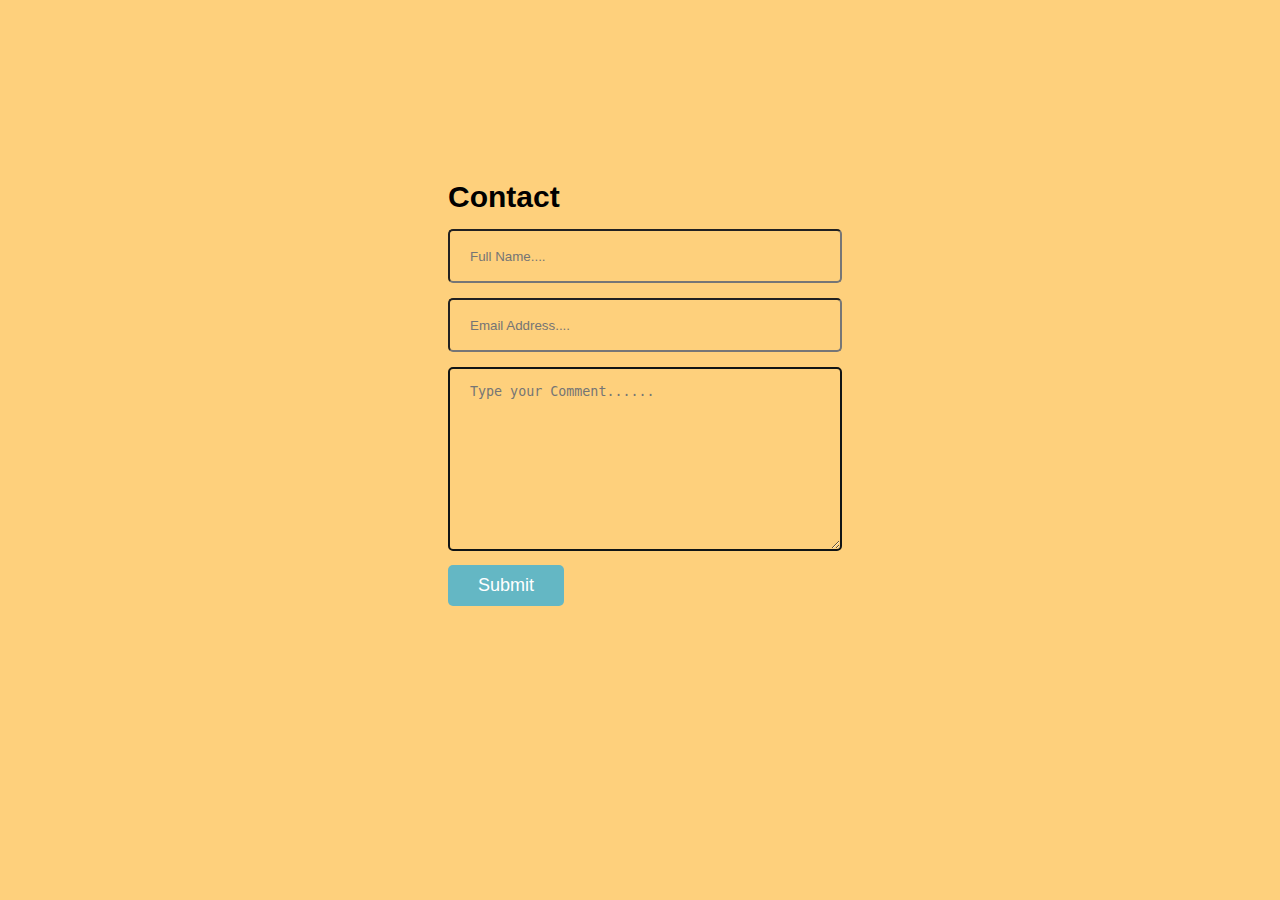
==== feedback.html @ 127364ad "Add files via upload" ====
<!DOCTYPE html>
<html lang="en">
<head>
    <link rel="stylesheet" href="feedback.css">
    <title>Document</title>
</head>

<body>
   <div class="feed-box">
       <h2>Contact</h2>
       <form action="#">
           <input type="text" name="Full Name " placeholder="Full Name....">
           <input type="email" name="email" placeholder="Email Address....">
           <textarea name="Feedback" placeholder="Type your Comment......"></textarea>
           <button type="summit">Submit </button>
       </form>

   </div> 
</body>
</html>
---- feedback.css ----
*{
    padding: 0;
    margin: 0;
    background-color:hsl(39, 98%, 74%);
}
.feed-box{
top: 20%;
left: 35%;
position: absolute;
transform: translate(-50%,-50);
width: 350px;
}
.feed-box h2{
    font-size: 30px;
    font-family: Arial, Helvetica, sans-serif;
    margin-bottom: 15px;
}
.feed-box input{
    width: 100%;
    height: 50px;
    padding: 0 20px;
    margin-bottom: 15px;
    border-radius: 5px;
    border: 1px sold #030505;
}
.feed-box input:focus{
    border: 1px solid black;
}

.feed-box textarea{
    width: 100%;
    height: 150px;
    padding: 15px 20px;
    margin-bottom: 10px;
    border-radius: 5px;
    border: 2px solid #101415;
}
.feed-box textarea:focus{
    border:0px;
    padding: 10px 30px;
    background: #0e1415;
}
.feed-box button{
    border: 0;
    padding: 10px 30px;
    background: #64b7c4;
    font-size: 18px;
    border-radius: 5px;
    color: #fff;
}
.feed-box button:hover{
    background: #080808;
    color: white;
}
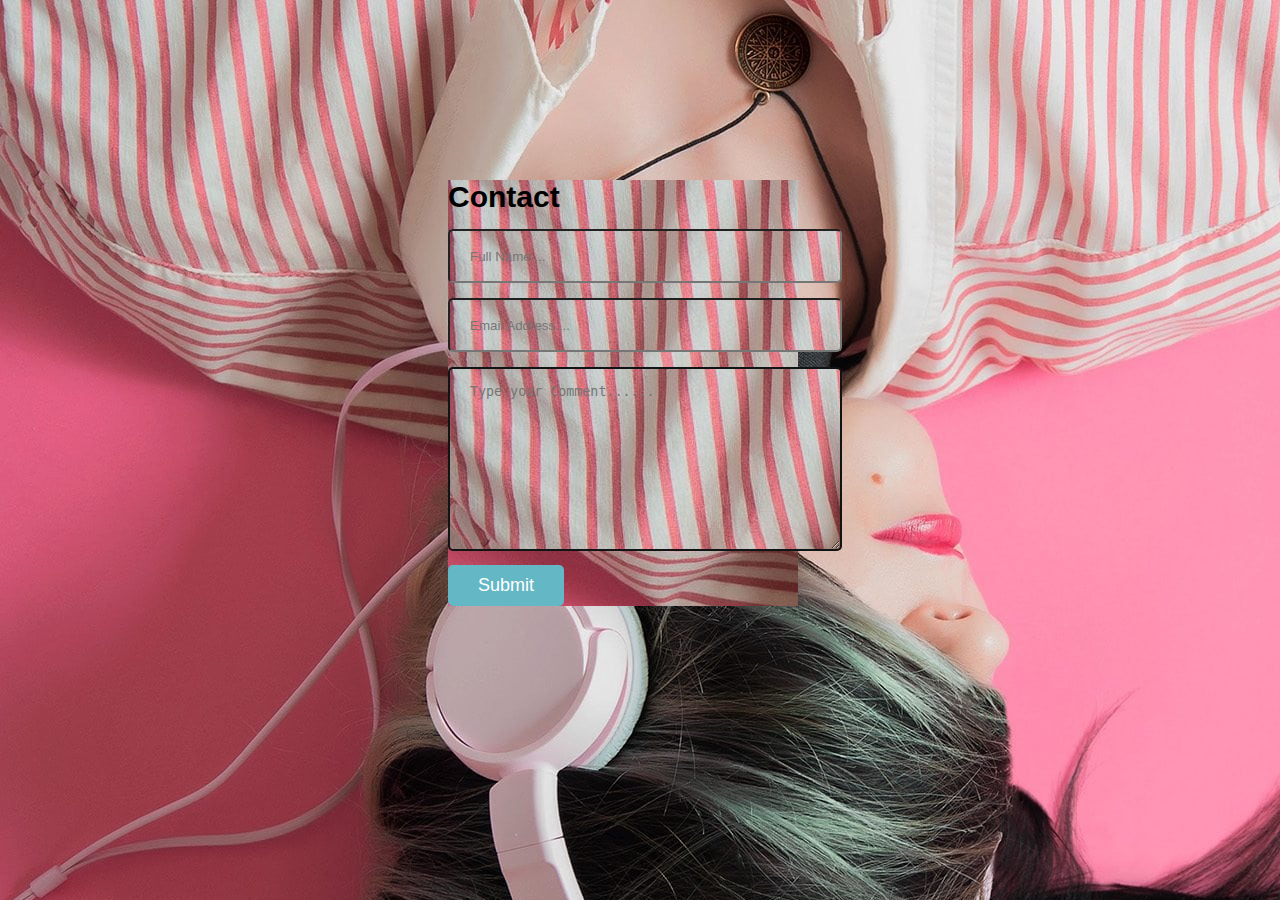
==== commit e088adb4: "aa" ====
--- a/feedback.html
+++ b/feedback.html
@@ -3,10 +3,15 @@
 <head>
     <link rel="stylesheet" href="feedback.css">
     <title>Document</title>
+    <style>
+        .bb
+        {  background-color:white;}
+    </style>
 </head>
 
 <body>
    <div class="feed-box">
+       <bb>
        <h2>Contact</h2>
        <form action="#">
            <input type="text" name="Full Name " placeholder="Full Name....">
@@ -14,7 +19,7 @@
            <textarea name="Feedback" placeholder="Type your Comment......"></textarea>
            <button type="summit">Submit </button>
        </form>
-
+       </bb>
    </div> 
 </body>
-</html>+</html>
--- a/feedback.css
+++ b/feedback.css
@@ -1,6 +1,7 @@
 *{
     padding: 0;
     margin: 0;
+     background-image: url(14.jpg);
     background-color:hsl(39, 98%, 74%);
 }
 .feed-box{
@@ -9,6 +10,7 @@
 position: absolute;
 transform: translate(-50%,-50);
 width: 350px;
+     background-color:white;
 }
 .feed-box h2{
     font-size: 30px;
@@ -51,4 +53,4 @@
 .feed-box button:hover{
     background: #080808;
     color: white;
-}+}
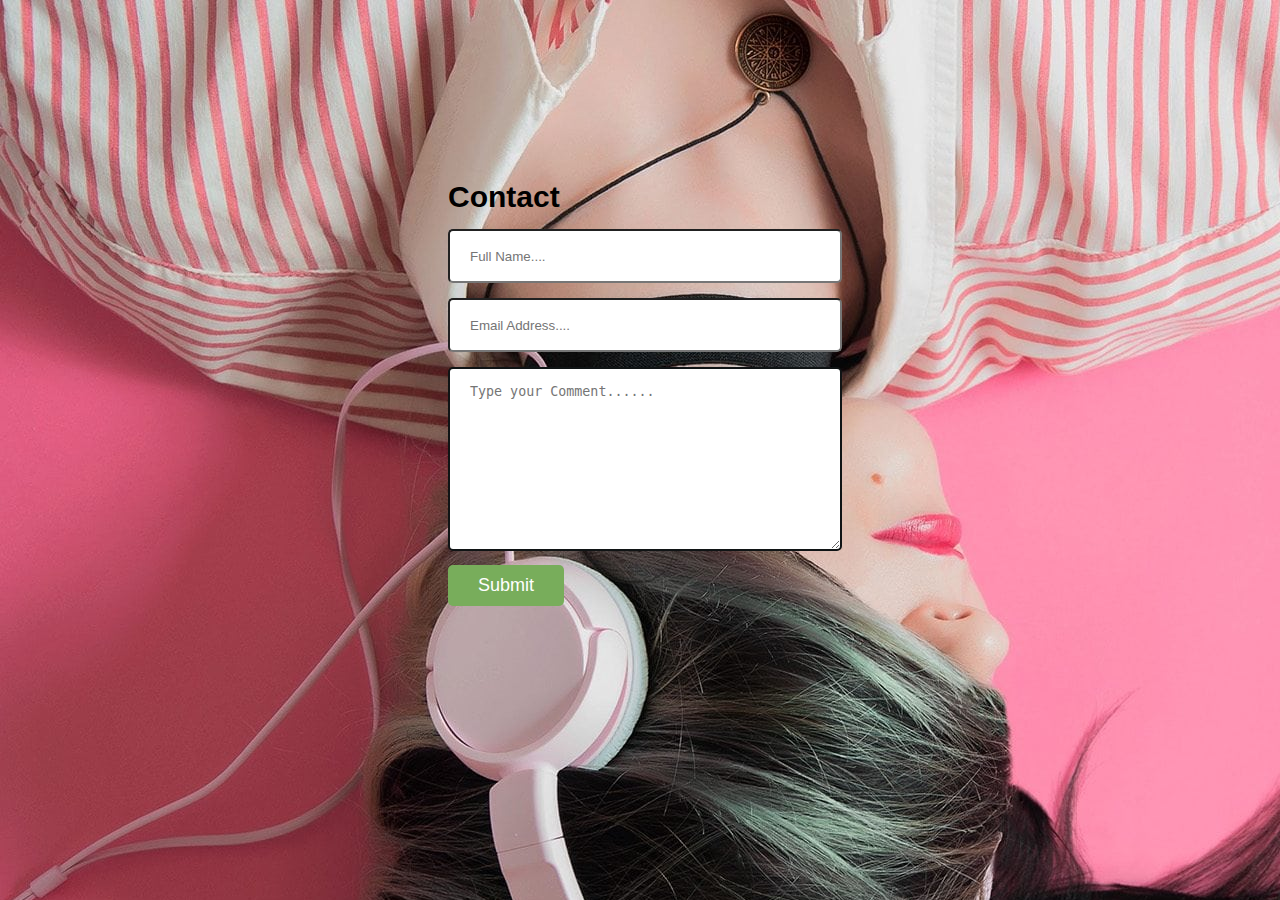
==== commit 7bb197d3: "aa" ====
--- a/feedback.html
+++ b/feedback.html
@@ -3,15 +3,10 @@
 <head>
     <link rel="stylesheet" href="feedback.css">
     <title>Document</title>
-    <style>
-        .bb
-        {  background-color:white;}
-    </style>
 </head>
 
 <body>
    <div class="feed-box">
-       <bb>
        <h2>Contact</h2>
        <form action="#">
            <input type="text" name="Full Name " placeholder="Full Name....">
@@ -19,7 +14,7 @@
            <textarea name="Feedback" placeholder="Type your Comment......"></textarea>
            <button type="summit">Submit </button>
        </form>
-       </bb>
+
    </div> 
 </body>
 </html>
--- a/feedback.css
+++ b/feedback.css
@@ -1,8 +1,10 @@
 *{
     padding: 0;
     margin: 0;
-     background-image: url(14.jpg);
-    background-color:hsl(39, 98%, 74%);
+    /* background-color:hsl(39, 98%, 74%); */
+}
+body    {
+    background:url(14.jpg) ;
 }
 .feed-box{
 top: 20%;
@@ -10,7 +12,6 @@
 position: absolute;
 transform: translate(-50%,-50);
 width: 350px;
-     background-color:white;
 }
 .feed-box h2{
     font-size: 30px;
@@ -45,7 +46,7 @@
 .feed-box button{
     border: 0;
     padding: 10px 30px;
-    background: #64b7c4;
+    background: #78ad5b;
     font-size: 18px;
     border-radius: 5px;
     color: #fff;
